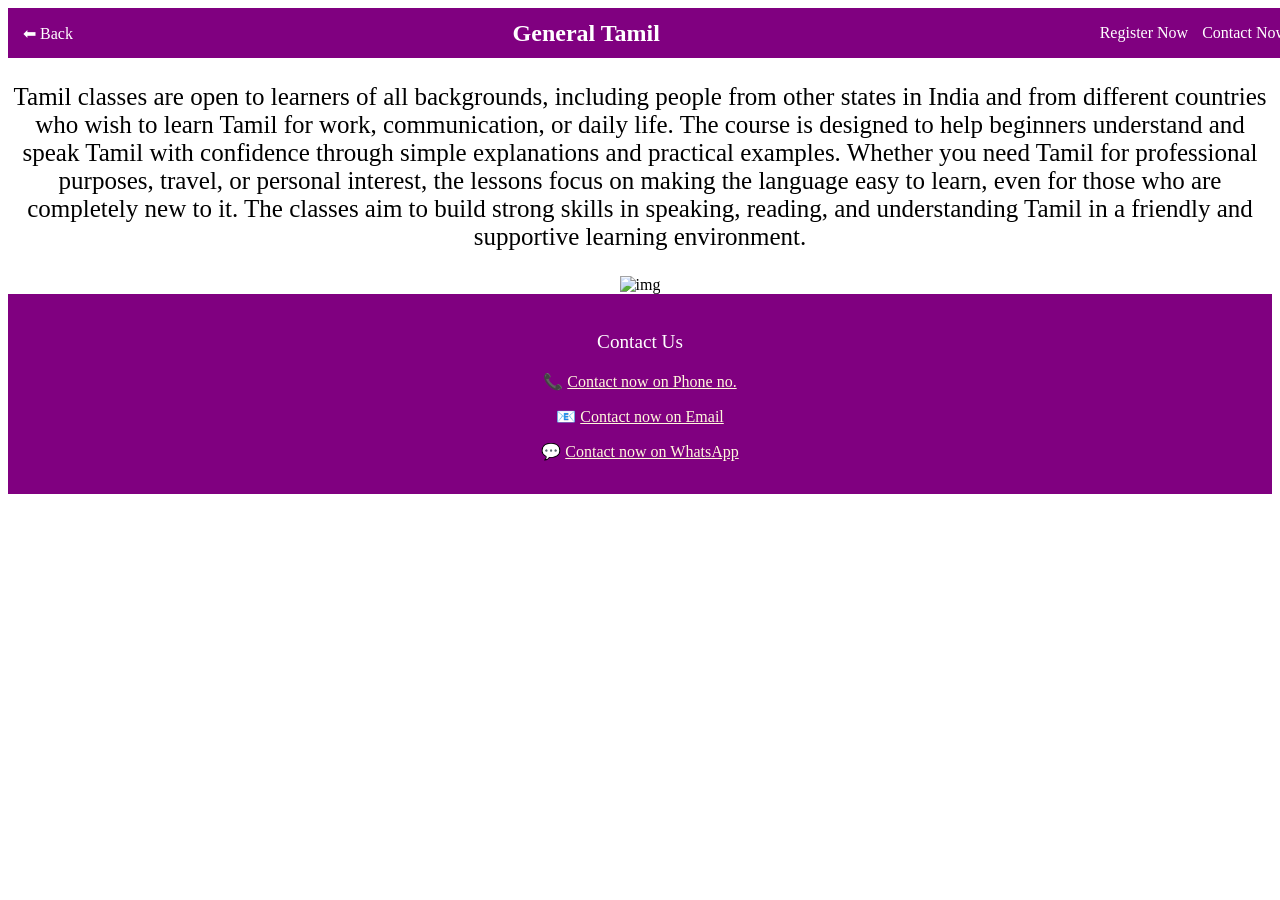
==== general-tamil.html @ 0be720b8 "Create general Tamil learning page targeted at beginners and non-native speakers" ====
<!DOCTYPE html>
<html lang="en">
<head>
    <meta charset="UTF-8">
    <meta name="viewport" content="width=device-width, initial-scale=1.0">
    <title>General Tamil</title>
    <link rel="icon" href="asssets\brand\logo-main.png">
    <link rel="stylesheet" href="css\sub-pages.css">
    <link href="https://fonts.googleapis.com/css2?family=Poppins:wght@300;400;600&display=swap" rel="stylesheet">
</head>
<body>
    <nav style="width:100%;height:50px;background-color:purple;color:white;display:flex;align-items:center;justify-content:space-between;padding:0 15px;">

<a href="index.html" style="color:white;text-decoration:none;">⬅ Back</a>

<h1 style="margin:0;">General Tamil</h1>

<div>
<a href="https://docs.google.com/forms/d/e/1FAIpQLSezsTUXk_panZur3y80SuXSjD8NoIhGOMNUu9sYRGnNwATaEg/viewform?usp=publish-editor" style="color:white;text-decoration:none;margin-right:10px;">Register Now</a>
<a href="tel:+919600187273" style="color:white;text-decoration:none;">Contact Now</a>
</div>

</nav>
    <p style="text-align: center;font-size: 25px;">Tamil classes are open to learners of all backgrounds, including people from other states in India and from different countries who wish to learn Tamil for work, communication, or daily life. The course is designed to help beginners understand and speak Tamil with confidence through simple explanations and practical examples. Whether you need Tamil for professional purposes, travel, or personal interest, the lessons focus on making the language easy to learn, even for those who are completely new to it. The classes aim to build strong skills in speaking, reading, and understanding Tamil in a friendly and supportive learning environment.</p>
    <div style="text-align: center;">
    <img style="text-align: center;" src="asssets\images\general-tamil-banner.png" alt="img" width="50%">
    </div>
    <nav style="width: 100%;height:200px;background-color: purple;">
        <footer style="text-align: center; color: white;">
<br>
        <p style="font-size: larger;">Contact Us</p>

        <p>
            📞 <a href="tel:+919600187273" style="color: cornsilk;">Contact now on Phone no.</a>
        </p>
        <p> 
            📧 <a href="mailto:vijayalakshmishankar3@gmail.com" style="color: cornsilk;">Contact now on Email</a>
        </p>
        <p>
            💬 <a href="https://wa.me/qr/CC2KW62IMI2SK1" target="_blank" style="color: cornsilk;">Contact now on WhatsApp</a>
        </p>
        </footer>
    </nav>
</body>
</html>
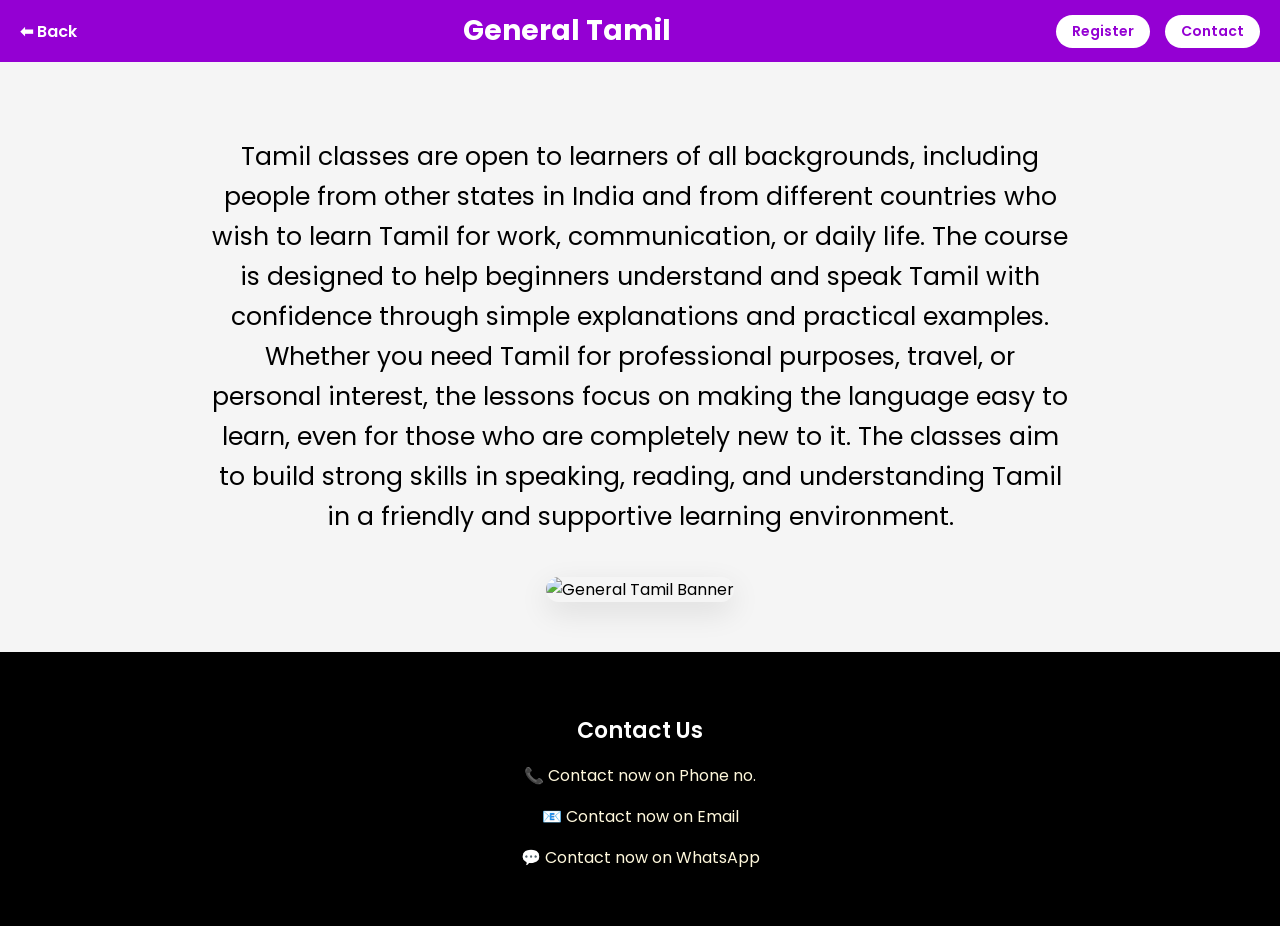
==== commit a4b54416: "Resolved Mobile Layouts" ====
--- a/general-tamil.html
+++ b/general-tamil.html
@@ -4,42 +4,40 @@
     <meta charset="UTF-8">
     <meta name="viewport" content="width=device-width, initial-scale=1.0">
     <title>General Tamil</title>
-    <link rel="icon" href="asssets\brand\logo-main.png">
-    <link rel="stylesheet" href="css\sub-pages.css">
+    
+    <link rel="icon" href="assets/brand/logo-main.png">
+    <link rel="stylesheet" href="css/sub-pages.css">
     <link href="https://fonts.googleapis.com/css2?family=Poppins:wght@300;400;600&display=swap" rel="stylesheet">
 </head>
 <body>
-    <nav style="width:100%;height:50px;background-color:purple;color:white;display:flex;align-items:center;justify-content:space-between;padding:0 15px;">
 
-<a href="index.html" style="color:white;text-decoration:none;">⬅ Back</a>
+    <nav class="sub-nav">
+        <a href="index.html" class="back-link">⬅ Back</a>
+        
+        <h1 class="page-title">General Tamil</h1>
+        
+        <div class="nav-buttons">
+            <a href="https://docs.google.com/forms/d/e/1FAIpQLSezsTUXk_panZur3y80SuXSjD8NoIhGOMNUu9sYRGnNwATaEg/viewform?usp=publish-editor" class="nav-btn">Register</a>
+            <a href="tel:+919600187273" class="nav-btn">Contact</a>
+        </div>
+    </nav>
 
-<h1 style="margin:0;">General Tamil</h1>
+    <main class="sub-content">
+        <p class="description-text">
+            Tamil classes are open to learners of all backgrounds, including people from other states in India and from different countries who wish to learn Tamil for work, communication, or daily life. The course is designed to help beginners understand and speak Tamil with confidence through simple explanations and practical examples. Whether you need Tamil for professional purposes, travel, or personal interest, the lessons focus on making the language easy to learn, even for those who are completely new to it. The classes aim to build strong skills in speaking, reading, and understanding Tamil in a friendly and supportive learning environment.
+        </p>
 
-<div>
-<a href="https://docs.google.com/forms/d/e/1FAIpQLSezsTUXk_panZur3y80SuXSjD8NoIhGOMNUu9sYRGnNwATaEg/viewform?usp=publish-editor" style="color:white;text-decoration:none;margin-right:10px;">Register Now</a>
-<a href="tel:+919600187273" style="color:white;text-decoration:none;">Contact Now</a>
-</div>
+        <div class="banner-container">
+            <img src="assets/images/general-tamil-banner.png" alt="General Tamil Banner" class="banner-img">
+        </div>
+    </main>
 
-</nav>
-    <p style="text-align: center;font-size: 25px;">Tamil classes are open to learners of all backgrounds, including people from other states in India and from different countries who wish to learn Tamil for work, communication, or daily life. The course is designed to help beginners understand and speak Tamil with confidence through simple explanations and practical examples. Whether you need Tamil for professional purposes, travel, or personal interest, the lessons focus on making the language easy to learn, even for those who are completely new to it. The classes aim to build strong skills in speaking, reading, and understanding Tamil in a friendly and supportive learning environment.</p>
-    <div style="text-align: center;">
-    <img style="text-align: center;" src="asssets\images\general-tamil-banner.png" alt="img" width="50%">
-    </div>
-    <nav style="width: 100%;height:200px;background-color: purple;">
-        <footer style="text-align: center; color: white;">
-<br>
-        <p style="font-size: larger;">Contact Us</p>
+    <footer class="sub-footer">
+        <p class="footer-title">Contact Us</p>
+        <p>📞 <a href="tel:+919600187273">Contact now on Phone no.</a></p>
+        <p>📧 <a href="mailto:vijayalakshmishankar3@gmail.com">Contact now on Email</a></p>
+        <p>💬 <a href="https://wa.me/qr/CC2KW62IMI2SK1" target="_blank">Contact now on WhatsApp</a></p>
+    </footer>
 
-        <p>
-            📞 <a href="tel:+919600187273" style="color: cornsilk;">Contact now on Phone no.</a>
-        </p>
-        <p> 
-            📧 <a href="mailto:vijayalakshmishankar3@gmail.com" style="color: cornsilk;">Contact now on Email</a>
-        </p>
-        <p>
-            💬 <a href="https://wa.me/qr/CC2KW62IMI2SK1" target="_blank" style="color: cornsilk;">Contact now on WhatsApp</a>
-        </p>
-        </footer>
-    </nav>
 </body>
 </html>
--- a/css/sub-pages.css
+++ b/css/sub-pages.css
@@ -0,0 +1,147 @@
+/* GLOBAL RESET */
+*, *::before, *::after {
+    box-sizing: border-box;
+}
+
+body {
+    margin: 0;
+    font-family: 'Poppins', sans-serif;
+    background: whitesmoke;
+    color: black;
+}
+
+/* SUB-PAGE NAVIGATION */
+.sub-nav {
+    width: 100%;
+    min-height: 60px;
+    background-color: darkviolet; 
+    color: white;
+    display: flex;
+    align-items: center;
+    justify-content: space-between;
+    padding: 10px 20px;
+}
+
+.back-link {
+    color: white;
+    text-decoration: none;
+    font-weight: 600;
+}
+
+.page-title {
+    margin: 0;
+    font-size: 28px;
+}
+
+.nav-buttons {
+    display: flex;
+    gap: 15px;
+}
+
+.nav-btn {
+    color: darkviolet;
+    background-color: white;
+    text-decoration: none;
+    padding: 6px 16px;
+    border-radius: 20px;
+    font-weight: 600;
+    font-size: 14px;
+}
+
+/* SUB-PAGE CONTENT */
+.sub-content {
+    padding: 50px 20px;
+    max-width: 900px;
+    margin: auto;
+    text-align: center;
+}
+
+.description-text {
+    font-size: 25px; 
+    line-height: 1.6;
+    margin-bottom: 40px;
+}
+
+.banner-container {
+    text-align: center;
+}
+
+.banner-img {
+    width: 50%; 
+    border-radius: 15px;
+    box-shadow: 0 10px 30px rgba(0,0,0,0.1);
+}
+
+/* SUB-PAGE FOOTER */
+.sub-footer {
+    background-color: black;
+    color: white;
+    text-align: center;
+    padding: 40px 20px;
+}
+
+.sub-footer a {
+    color: cornsilk;
+    text-decoration: none;
+}
+
+.sub-footer a:hover {
+    color: cyan;
+}
+
+.footer-title {
+    font-size: 22px;
+    font-weight: 600;
+    margin-bottom: 15px;
+}
+
+/* ------------------------- */
+/* MOBILE RESPONSIVE         */
+/* ------------------------- */
+
+@media (max-width: 768px) {
+
+    
+    .sub-nav {
+        flex-direction: column;
+        gap: 15px;
+        padding: 20px 15px;
+    }
+
+    .nav-buttons {
+        width: 100%;
+        justify-content: center;
+    }
+
+    
+    .description-text {
+        font-size: 18px; 
+    }
+
+    
+    .banner-img {
+        width: 90%; 
+    }
+
+    
+    .split-section {
+        flex-direction: column;
+    }
+    .split-left, .split-right {
+        width: 100%;
+        padding: 30px 20px;
+    }
+    .split-left ul {
+        font-size: 20px !important;
+    }
+    .split-left h2 {
+        font-size: 30px !important;
+    }
+    .split-left ul li {
+        margin-bottom: 12px;
+    }
+    .white img {
+        width: 100%;
+        height: auto;
+    }
+}
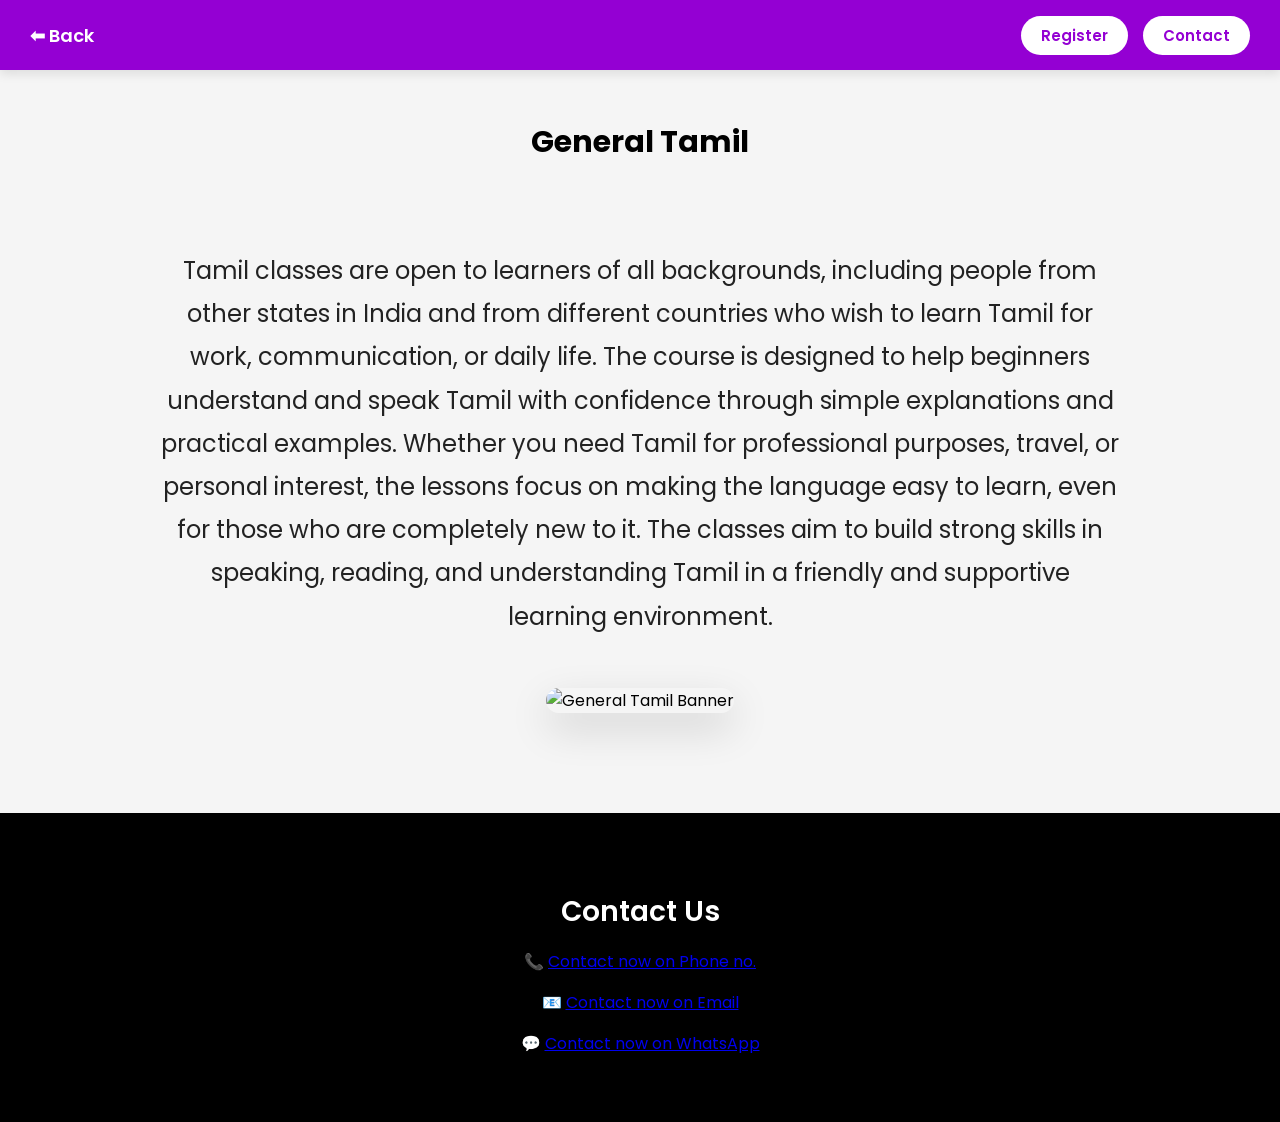
==== commit 0ced2925: "Resolving Mobile Buttons" ====
--- a/general-tamil.html
+++ b/general-tamil.html
@@ -14,13 +14,14 @@
     <nav class="sub-nav">
         <a href="index.html" class="back-link">⬅ Back</a>
         
-        <h1 class="page-title">General Tamil</h1>
+        
         
         <div class="nav-buttons">
             <a href="https://docs.google.com/forms/d/e/1FAIpQLSezsTUXk_panZur3y80SuXSjD8NoIhGOMNUu9sYRGnNwATaEg/viewform?usp=publish-editor" class="nav-btn">Register</a>
             <a href="tel:+919600187273" class="nav-btn">Contact</a>
         </div>
-    </nav>
+    </nav><br><br>
+    <h1 class="page-title">General Tamil</h1>
 
     <main class="sub-content">
         <p class="description-text">
--- a/css/sub-pages.css
+++ b/css/sub-pages.css
@@ -10,56 +10,74 @@
     color: black;
 }
 
-/* SUB-PAGE NAVIGATION */
+/* SUB-PAGE NAVIGATION (Dashboard Bar) */
 .sub-nav {
     width: 100%;
-    min-height: 60px;
+    min-height: 70px;
     background-color: darkviolet; 
     color: white;
     display: flex;
+    flex-wrap: wrap; 
     align-items: center;
     justify-content: space-between;
-    padding: 10px 20px;
+    padding: 10px 30px;
+    box-shadow: 0 4px 10px rgba(0,0,0,0.1);
 }
 
 .back-link {
     color: white;
     text-decoration: none;
     font-weight: 600;
+    font-size: 18px;
+    transition: opacity 0.3s;
+    flex: 0 0 auto;
+}
+
+.back-link:hover {
+    opacity: 0.8;
 }
 
 .page-title {
     margin: 0;
-    font-size: 28px;
+    font-size: 30px;
+    text-align: center;
+    flex: 1; /* Keeps title centered */
 }
 
 .nav-buttons {
     display: flex;
     gap: 15px;
+    flex: 0 0 auto;
 }
 
 .nav-btn {
     color: darkviolet;
     background-color: white;
     text-decoration: none;
-    padding: 6px 16px;
-    border-radius: 20px;
+    padding: 8px 20px;
+    border-radius: 25px;
     font-weight: 600;
-    font-size: 14px;
+    font-size: 15px;
+    transition: background-color 0.3s ease;
+}
+
+.nav-btn:hover {
+    background-color: #e0e0e0;
 }
 
 /* SUB-PAGE CONTENT */
 .sub-content {
-    padding: 50px 20px;
-    max-width: 900px;
+    padding: 60px 20px;
+    max-width: 1000px;
     margin: auto;
     text-align: center;
 }
 
 .description-text {
-    font-size: 25px; 
-    line-height: 1.6;
-    margin-bottom: 40px;
+    font-size: 24px; 
+    line-height: 1.8;
+    margin-bottom: 50px;
+    color: #222;
 }
 
 .banner-container {
@@ -67,33 +85,49 @@
 }
 
 .banner-img {
-    width: 50%; 
+    width: 80%; 
+    max-width: 850px; 
     border-radius: 15px;
-    box-shadow: 0 10px 30px rgba(0,0,0,0.1);
+    box-shadow: 0 15px 40px rgba(0,0,0,0.15);
 }
 
-/* SUB-PAGE FOOTER */
+/* SUB-PAGE FOOTER (Contact Column) */
 .sub-footer {
     background-color: black;
     color: white;
+    padding: 50px 20px;
+    margin-top: 40px;
+    display: block;
+    justify-content: center;
+    width: 100%;
     text-align: center;
-    padding: 40px 20px;
 }
 
-.sub-footer a {
+.contact-column {
+    display: flex;
+    flex-direction: column;
+    align-items: center;
+    gap: 15px;
+    text-align: center;
+}
+
+.contact-column a {
     color: cornsilk;
     text-decoration: none;
+    transition: color 0.3s;
 }
 
-.sub-footer a:hover {
+.contact-column a:hover {
     color: cyan;
 }
 
 .footer-title {
-    font-size: 22px;
+    font-size: 28px;
     font-weight: 600;
-    margin-bottom: 15px;
+    margin-bottom: 10px;
+    color: white;
 }
+
 
 /* ------------------------- */
 /* MOBILE RESPONSIVE         */
@@ -103,45 +137,63 @@
 
     
     .sub-nav {
+        display: flex;
         flex-direction: column;
-        gap: 15px;
+        align-items: center;    
         padding: 20px 15px;
+        height: auto;
     }
 
+    .back-link {
+        font-size: 14px;
+        margin-right: auto !important;
+        position: static;
+    }
+
+    .page-title {
+        font-size: 30px;
+        text-align: center;
+        width: 100%;
+        margin: 0 0 15px 0;
+    }
+
+    
     .nav-buttons {
+        display: flex;
         width: 100%;
         justify-content: center;
+        margin-top: 15px; 
+        gap: 10px;
+    }
+
+    .nav-btn {
+        padding: 6px 15px;
+        font-size: 14px;
     }
 
     
     .description-text {
         font-size: 18px; 
+        margin-bottom: 35px;
+        text-align: center; 
     }
 
     
     .banner-img {
-        width: 90%; 
+        width: 100%; 
+        max-width: 500px; 
     }
 
-    
-    .split-section {
+    .sub-footer {
+        display: block; 
+        width: 100%;
+        background-color: black;
+        padding: 40px 20px;
+        text-align: center;
+    }
+    .contact-column {
+        display: flex;
         flex-direction: column;
-    }
-    .split-left, .split-right {
-        width: 100%;
-        padding: 30px 20px;
-    }
-    .split-left ul {
-        font-size: 20px !important;
-    }
-    .split-left h2 {
-        font-size: 30px !important;
-    }
-    .split-left ul li {
-        margin-bottom: 12px;
-    }
-    .white img {
-        width: 100%;
-        height: auto;
+        gap: 15px; 
     }
 }
